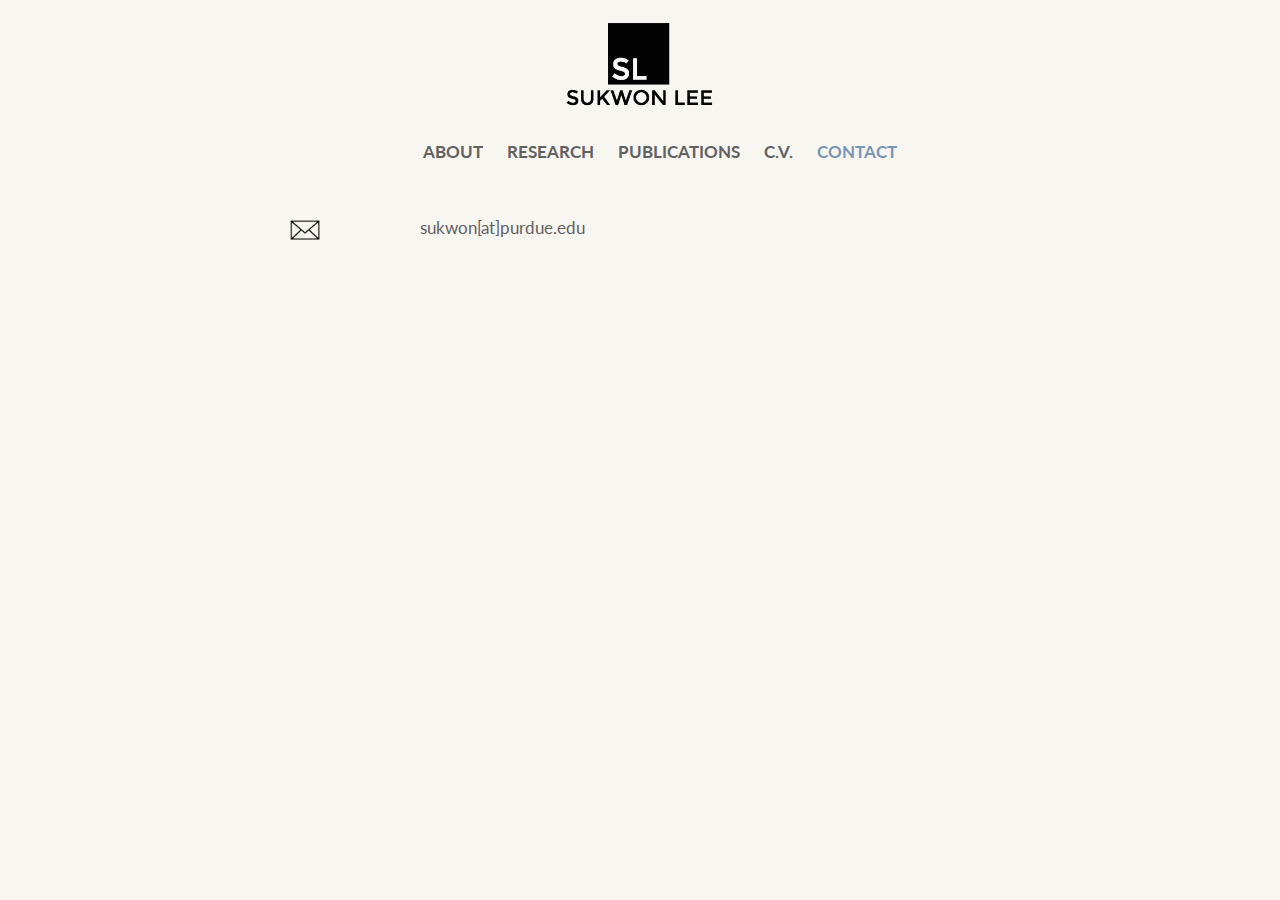
==== contact.html @ 39a6b977 "Start to create my homepage" ====
<!DOCTYPE html>
<html lang="en">
<head>
	<title>Sukwon Lee</title>
	<meta charset="utf-8">
	<meta name="author" content="Sukwon Lee">
	<meta name="keywords" content="Sukwon Lee, Sukwon, Purdue, Industrial Engineering, Human Factors, Visualization, Visualization Literacy">
	<!-- <meta name="description" content=""> -->
	<meta name="viewport" content="width=device-width; initial-scale=1; maximum-scale=1">
	<link type="text/css" rel="stylesheet" href="css/styles.css" />
	<!--[if IE]> <script src="http://html5shiv.googlecode.com/svn/trunk/html5.js"></script><![endif]-->
	<link href='http://fonts.googleapis.com/css?family=Lato:300' rel='stylesheet' type='text/css'>
</head>

<body>
	<header>
		<a href="./index.html" id="logo"><img src="img/sukwon_logo.png" /></a>
		<nav>
			
			<a href="#" id="menu-icon" ></a>
			<ul>
				<li class="nav-item"><a href="./index.html" class="nav-link">ABOUT</a></li>
				<li class="nav-item"><a href="./research.html" class="nav-link">RESEARCH</a></li>
				<li class="nav-item"><a href="./publications.html" class="nav-link">PUBLICATIONS</a></li>
				<li class="nav-item"><a href="./cv.html" class="nav-link">C.V.</a></li>
				<li class="nav-item"><a href="./contact.html" class="current nav-link">CONTACT</a></li>
			</ul>
		</nav>
	</header>

	<section id="wrapper">
		<div class="left-section"><img id="mail" src="img/mail.png" /></div>
		<div class="right-section" id="about">
			<p>sukwon[at]purdue.edu</p>
		</div>

	</section>

</body>
</html>
---- css/styles.css ----
/*RESET*/
/*html, body, div, span, applet, object, iframe, h1, h2, h3, h4, h5, h6, p, blockquote, pre, a, abbr, acronym, address, big, cite, code, del, dfn, em, font, img, ins, kbd, q, s, samp, small, strike, strong, sub, sup, tt, var, b, u, i, center, dl, dt, dd, ol, ul, li, fieldset, form, label, legend, table, caption, tbody, tfoot, thead, tr, th, td {margin:0; padding:0; border:0; outline:0; font-size:100%; vertical-align:baseline; background:transparent;} body {line-height: 1;}ol, ul{list-style:none;} blockquote, q{quotes:none;} blockquote:before, blockquote:after, q:before, q:after{content:'';content:none;} :focus{outline:0;} ins{text-decoration:none;} del{text-decoration:line-through;} table{border-collapse:collapse; border-spacing:0;}*/

/*MAIN*/

body { 
	font-size: 1.05em;
	line-height: 1.25em;
	/*font-family: 'Open Sans', sans-serif;*/
	/*font-family: 'Questrial', sans-serif;*/
	font-family: 'Lato', sans-serif;
	background: #f8f6f1;
	color: #616161;
}

.nav-link {
	color: #616161;
	text-decoration: none;
}

a:hover {
	color: #7995b4;
}

.nav-item {
	display: inline-block;
	padding: 10px;
	font-weight: bold;
}

img {
	width: 100%;
}

header {
	background: #f8f6f1;
	width: 100%;
	height: 180px;
	position: fixed;
	top: 0;
	left: 0;
	z-index: 100;
}

#logo{
	margin-right: auto;
	margin-left: auto;
	max-width: 900px;
	margin-top: 20px;
	width: 150px;
	height: auto;
	display: block;
}

nav {
	margin-right: auto;
	margin-left: auto;
	margin-top: 10px;
	max-width: 900px;
	display:block;
	text-align:center;
}

#menu-icon {
	margin-right: auto;
	margin-left: auto;
	display: hidden;
	width: 40px;
	height: 40px;
	background: url(../img/menu_icon.png) center;
	background-size: 40px 40px;
}

a:hover#menu-icon {
	background-color: #7995b4;
}

ul {
	list-style: none;
}

.current {
	color: #7995b4;
}

#wrapper {
	margin: 180px auto 40px;
	max-width: 900px;
	position: relative;
	padding: 20px
}

.left-section {
	margin-top: 25px;
	width: 230px;
	float: left;
}

#photo {
	width: 200px;
	height: auto;
	border-radius: 5%;
}

.title {
	color: #7995b4;
	font-weight: bold;
	text-decoration: none;
}

.link {
	color: #7995b4;
	/*font-weight: bold;*/
	text-decoration: none;
}

#mail {
	margin-right: auto;
	margin-left: auto;
	width: 30px;
	height: auto;
	margin-top: -5px;
	display: block;
}


/*MEDIA QUERY*/
@media only screen and (max-width : 640px) {

	header {
		position: absolute;
	}

	#menu-icon {
		display:inline-block;
	}

	nav ul, nav:active ul { 
		display: none;
		position: absolute;
		padding: 20px;
		background: #fff;
		border: 5px solid #444;
		right: 20px;
		top: 60px;
		width: 50%;
		border-radius: 4px 0 4px 4px;
	}

	nav li {
		text-align: center;
		width: 100%;
		padding: 10px 0;
		margin: 0;
	}

	nav:hover ul {
		display: block;
	}

	.left-section {
		margin-right: auto;
		margin-left: auto;
		margin-top: 25px;
		width: 200px;
		float: none;
		display: block;
	}
}
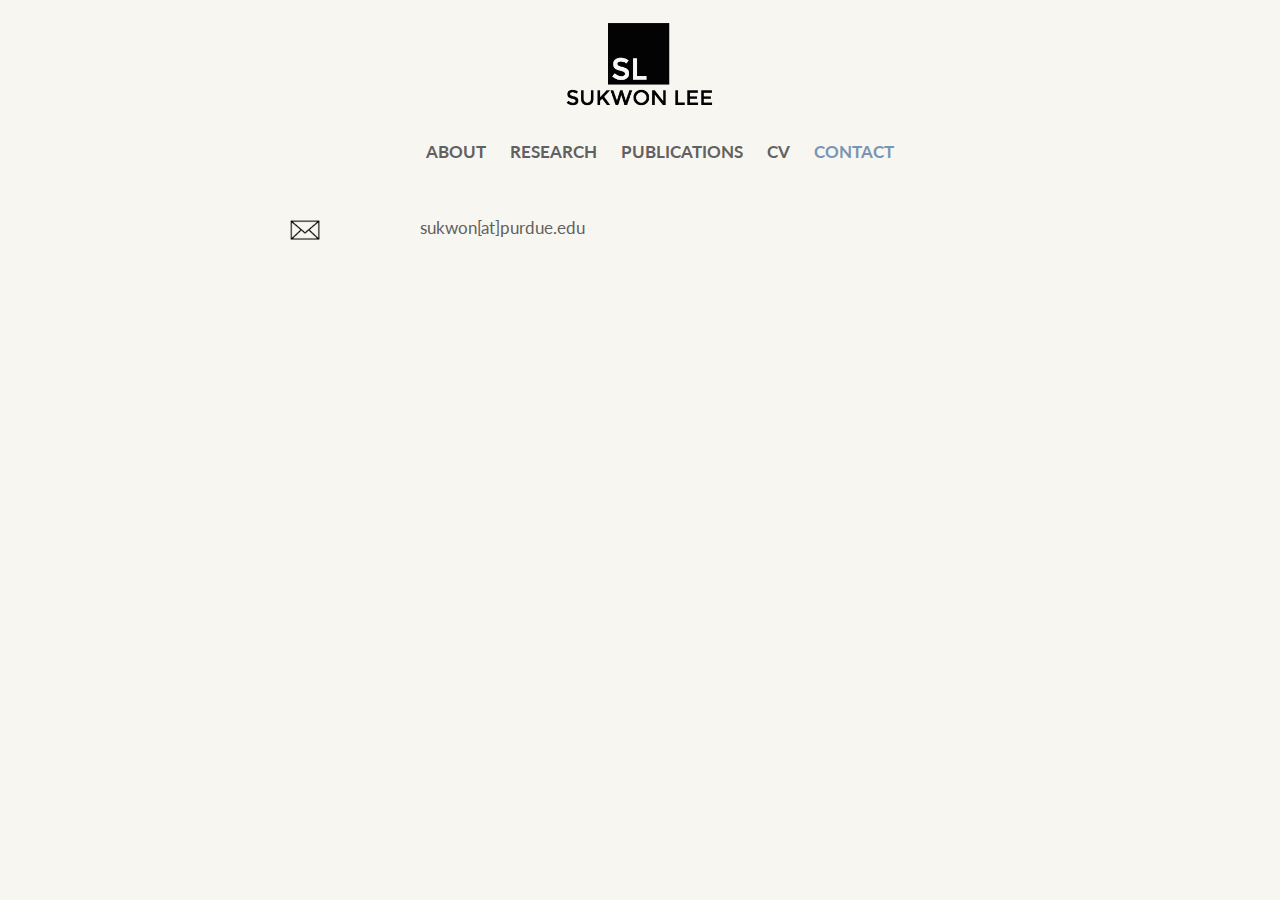
==== commit ecd0b64b: "Edit Publications and CV pages" ====
--- a/contact.html
+++ b/contact.html
@@ -22,7 +22,7 @@
 				<li class="nav-item"><a href="./index.html" class="nav-link">ABOUT</a></li>
 				<li class="nav-item"><a href="./research.html" class="nav-link">RESEARCH</a></li>
 				<li class="nav-item"><a href="./publications.html" class="nav-link">PUBLICATIONS</a></li>
-				<li class="nav-item"><a href="./cv.html" class="nav-link">C.V.</a></li>
+				<li class="nav-item"><a href="./cv.html" class="nav-link">CV</a></li>
 				<li class="nav-item"><a href="./contact.html" class="current nav-link">CONTACT</a></li>
 			</ul>
 		</nav>
--- a/css/styles.css
+++ b/css/styles.css
@@ -1,13 +1,8 @@
-/*RESET*/
-/*html, body, div, span, applet, object, iframe, h1, h2, h3, h4, h5, h6, p, blockquote, pre, a, abbr, acronym, address, big, cite, code, del, dfn, em, font, img, ins, kbd, q, s, samp, small, strike, strong, sub, sup, tt, var, b, u, i, center, dl, dt, dd, ol, ul, li, fieldset, form, label, legend, table, caption, tbody, tfoot, thead, tr, th, td {margin:0; padding:0; border:0; outline:0; font-size:100%; vertical-align:baseline; background:transparent;} body {line-height: 1;}ol, ul{list-style:none;} blockquote, q{quotes:none;} blockquote:before, blockquote:after, q:before, q:after{content:'';content:none;} :focus{outline:0;} ins{text-decoration:none;} del{text-decoration:line-through;} table{border-collapse:collapse; border-spacing:0;}*/
-
 /*MAIN*/
 
 body { 
 	font-size: 1.05em;
 	line-height: 1.25em;
-	/*font-family: 'Open Sans', sans-serif;*/
-	/*font-family: 'Questrial', sans-serif;*/
 	font-family: 'Lato', sans-serif;
 	background: #f8f6f1;
 	color: #616161;
@@ -84,7 +79,7 @@
 }
 
 #wrapper {
-	margin: 180px auto 40px;
+	margin: 180px auto 70px;
 	max-width: 900px;
 	position: relative;
 	padding: 20px
@@ -102,6 +97,10 @@
 	border-radius: 5%;
 }
 
+h3 {
+	clear: both;
+}
+
 .title {
 	color: #7995b4;
 	font-weight: bold;
@@ -110,8 +109,26 @@
 
 .link {
 	color: #7995b4;
-	/*font-weight: bold;*/
+	font-weight: bold;
 	text-decoration: none;
+}
+
+.my-name {
+	font-weight: bold;
+	text-decoration: underline;
+}
+
+.cv-content {
+	width: 600px;
+	float: left;
+	clear: left;
+	display: block;
+	margin-left: 40px;
+}
+
+.cv-date {
+	margin-left: 600;
+	display: block;
 }
 
 #mail {
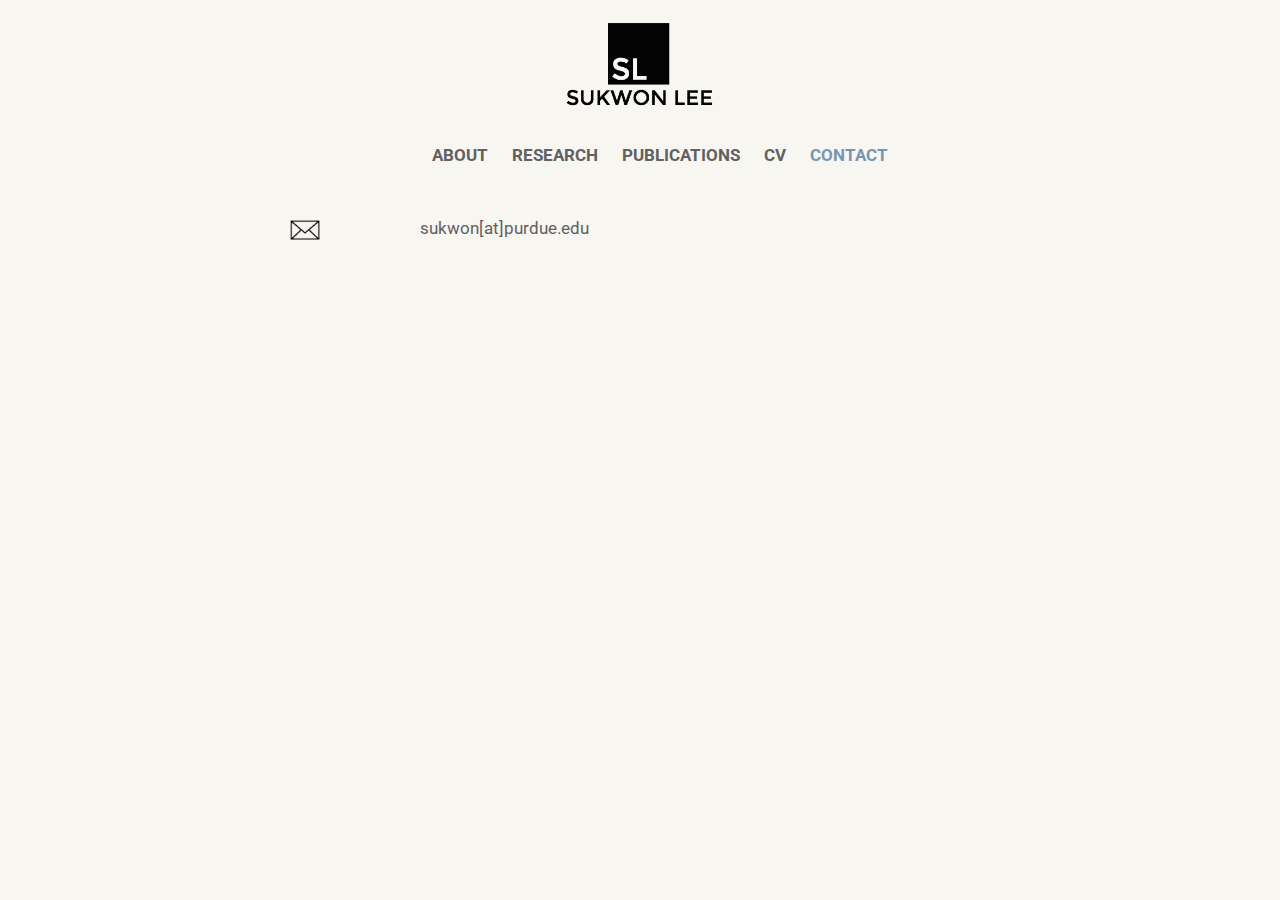
==== commit 916726b8: "Change font" ====
--- a/contact.html
+++ b/contact.html
@@ -1,7 +1,10 @@
 <!DOCTYPE html>
 <html lang="en">
 <head>
-	<title>Sukwon Lee</title>
+	<title>Sukwon Lee - Contact</title>
+	<!-- favicon -->
+	<link rel="shortcut icon" href="img/favicon.ico" type="image/x-icon">
+	<link rel="icon" href="img/favicon.ico" type="image/x-icon">
 	<meta charset="utf-8">
 	<meta name="author" content="Sukwon Lee">
 	<meta name="keywords" content="Sukwon Lee, Sukwon, Purdue, Industrial Engineering, Human Factors, Visualization, Visualization Literacy">
@@ -9,7 +12,18 @@
 	<meta name="viewport" content="width=device-width; initial-scale=1; maximum-scale=1">
 	<link type="text/css" rel="stylesheet" href="css/styles.css" />
 	<!--[if IE]> <script src="http://html5shiv.googlecode.com/svn/trunk/html5.js"></script><![endif]-->
-	<link href='http://fonts.googleapis.com/css?family=Lato:300' rel='stylesheet' type='text/css'>
+	<link href='http://fonts.googleapis.com/css?family=Roboto:300' rel='stylesheet' type='text/css'>
+	<!-- Google Analytics -->
+	<script>
+	  (function(i,s,o,g,r,a,m){i['GoogleAnalyticsObject']=r;i[r]=i[r]||function(){
+	  (i[r].q=i[r].q||[]).push(arguments)},i[r].l=1*new Date();a=s.createElement(o),
+	  m=s.getElementsByTagName(o)[0];a.async=1;a.src=g;m.parentNode.insertBefore(a,m)
+	  })(window,document,'script','//www.google-analytics.com/analytics.js','ga');
+
+	  ga('create', 'UA-63895957-1', 'auto');
+	  ga('send', 'pageview');
+
+	</script>
 </head>
 
 <body>
--- a/css/styles.css
+++ b/css/styles.css
@@ -2,8 +2,8 @@
 
 body { 
 	font-size: 1.05em;
-	line-height: 1.25em;
-	font-family: 'Lato', sans-serif;
+	line-height: 1.40em;
+	font-family: 'Roboto', sans-serif;
 	background: #f8f6f1;
 	color: #616161;
 }
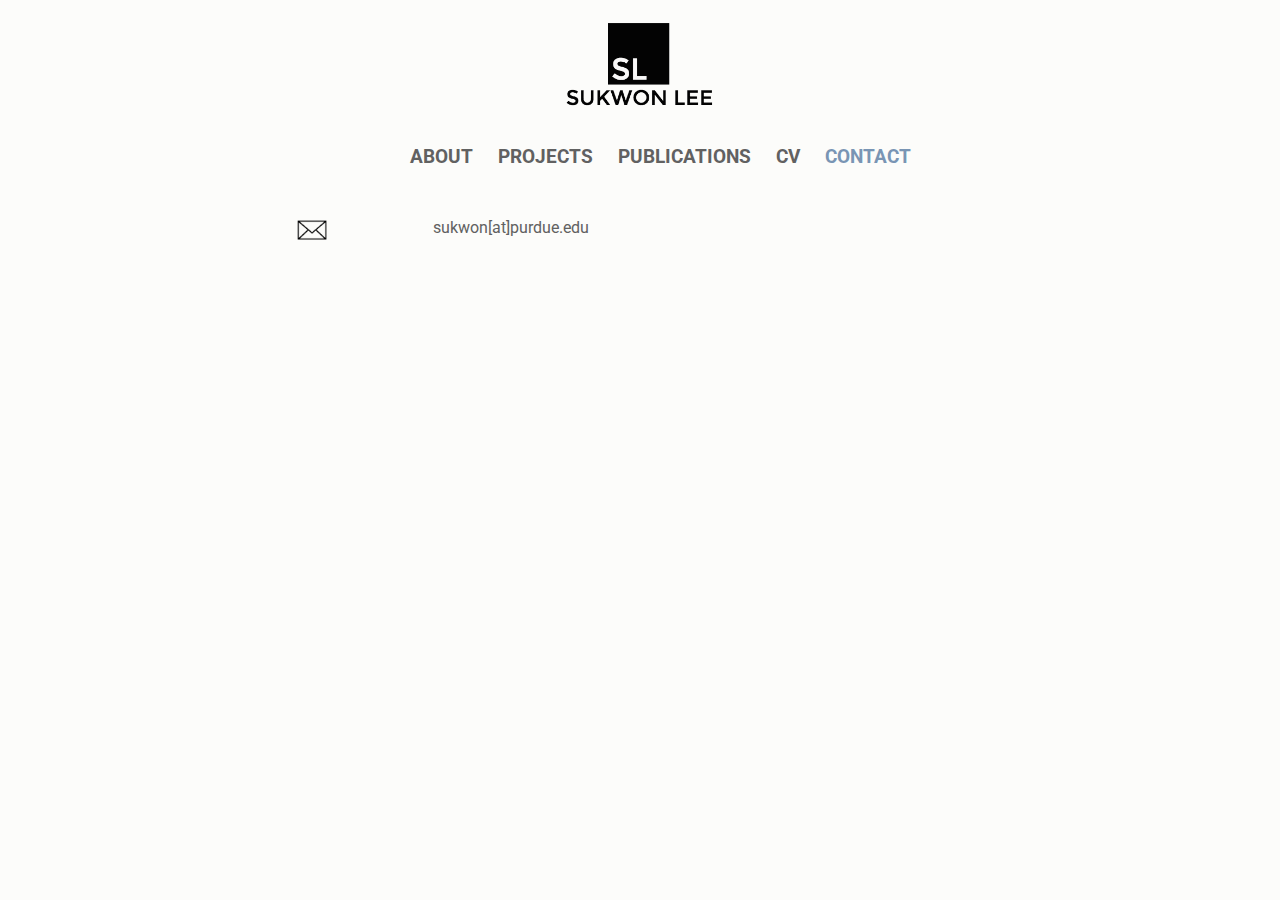
==== commit e47d8cad: "Update Projects page" ====
--- a/contact.html
+++ b/contact.html
@@ -34,7 +34,7 @@
 			<a href="#" id="menu-icon" ></a>
 			<ul>
 				<li class="nav-item"><a href="./index.html" class="nav-link">ABOUT</a></li>
-				<li class="nav-item"><a href="./research.html" class="nav-link">RESEARCH</a></li>
+				<li class="nav-item"><a href="./projects.html" class="nav-link">PROJECTS</a></li>
 				<li class="nav-item"><a href="./publications.html" class="nav-link">PUBLICATIONS</a></li>
 				<li class="nav-item"><a href="./cv.html" class="nav-link">CV</a></li>
 				<li class="nav-item"><a href="./contact.html" class="current nav-link">CONTACT</a></li>
--- a/css/styles.css
+++ b/css/styles.css
@@ -1,11 +1,15 @@
 /*MAIN*/
 
 body { 
-	font-size: 1.05em;
-	line-height: 1.40em;
+	/*font-size: 1.0em;*/
+	line-height: 1.5em;
 	font-family: 'Roboto', sans-serif;
-	background: #f8f6f1;
+	background: #fcfcfa;
 	color: #616161;
+}
+
+.center {
+	text-align: center;
 }
 
 .nav-link {
@@ -14,7 +18,7 @@
 }
 
 a:hover {
-	color: #7995b4;
+	color: #3191fc;
 }
 
 .nav-item {
@@ -28,7 +32,8 @@
 }
 
 header {
-	background: #f8f6f1;
+	font-size: 1.2em;
+	background: #fcfcfa;
 	width: 100%;
 	height: 180px;
 	position: fixed;
@@ -79,6 +84,7 @@
 }
 
 #wrapper {
+	font-size: 1.0em;
 	margin: 180px auto 70px;
 	max-width: 900px;
 	position: relative;
@@ -87,8 +93,13 @@
 
 .left-section {
 	margin-top: 25px;
-	width: 230px;
+	width: 27%;
 	float: left;
+}
+
+.right-section {
+	width: 73%;
+	float: right;
 }
 
 #photo {
@@ -97,6 +108,25 @@
 	border-radius: 5%;
 }
 
+.p-row {
+	width: 100%;
+	display: table;
+}
+
+.col-1 {
+	margin-top: 25px;
+	margin-right: 1em;
+	width: 48%;
+	float: left;
+}
+
+.col-2 {
+	margin-top: 25px;
+	margin-left: 1em;
+	width: 48%;
+	float: right;
+}
+
 h3 {
 	clear: both;
 }
@@ -138,6 +168,20 @@
 	height: auto;
 	margin-top: -5px;
 	display: block;
+}
+
+.p-info {
+	font-size: 0.8em;
+	line-height: 1.2em;
+}
+
+#p-icon {
+	margin-right: 0.5em;
+	margin-left: auto;
+	width: auto;
+	height: 0.9em;
+	opacity: 0.7;
+	/*display: block;*/
 }
 
 
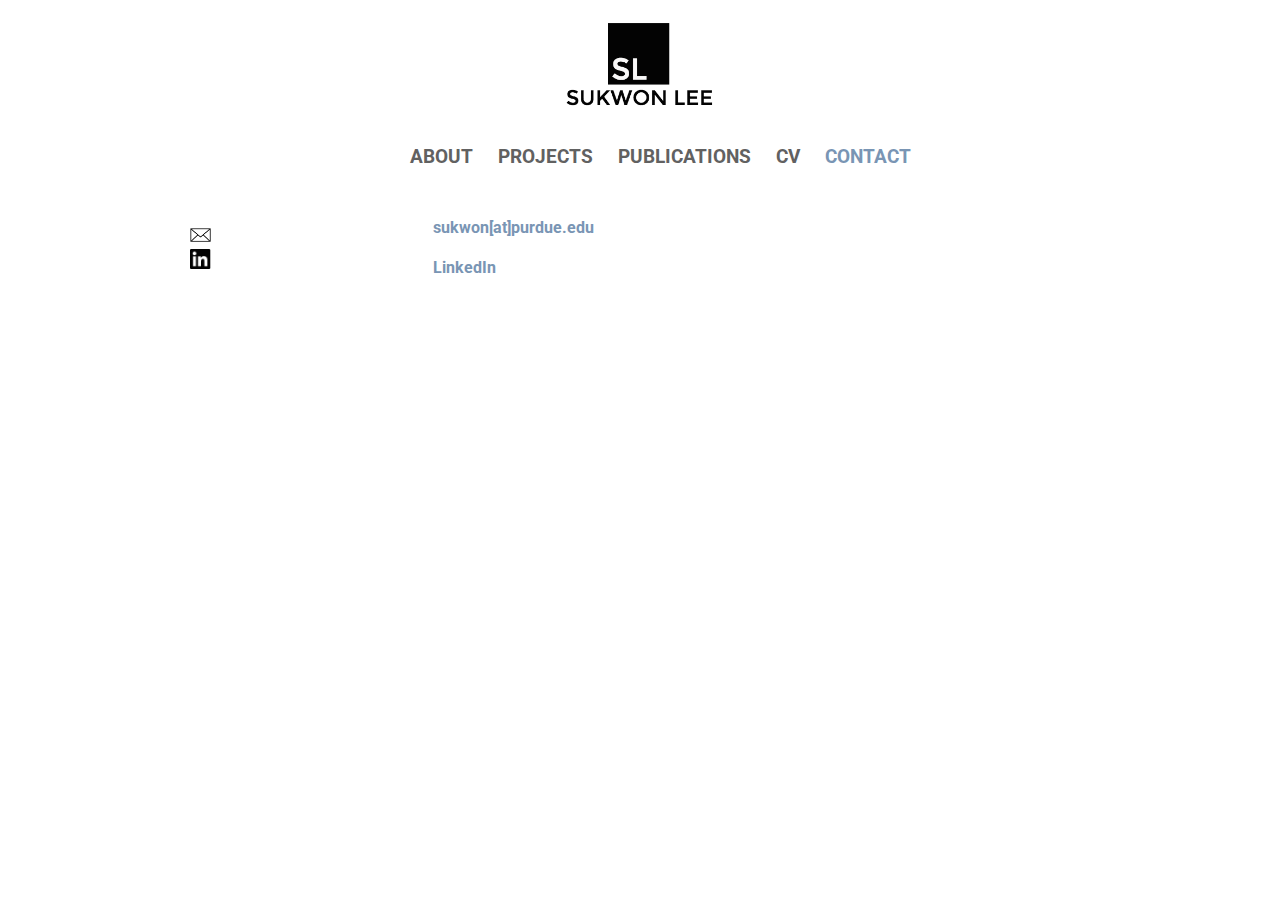
==== commit 72564498: "Update" ====
--- a/contact.html
+++ b/contact.html
@@ -43,11 +43,14 @@
 	</header>
 
 	<section id="wrapper">
-		<div class="left-section"><img id="mail" src="img/mail.png" /></div>
+		<div class="left-section">
+			<img id="mail" src="img/mail.png" /><br/>
+			<img id="mail" src="img/linkedin.png" />
+		</div>
 		<div class="right-section" id="about">
-			<p>sukwon[at]purdue.edu</p>
+			<p><a class="link" href="mailto:sukwon@purdue.edu">sukwon[at]purdue.edu</a></p>
+			<p><a class="link" href="https://www.linkedin.com/in/sukwonlee">LinkedIn</a></p>
 		</div>
-
 	</section>
 
 </body>
--- a/css/styles.css
+++ b/css/styles.css
@@ -4,7 +4,8 @@
 	/*font-size: 1.0em;*/
 	line-height: 1.5em;
 	font-family: 'Roboto', sans-serif;
-	background: #fcfcfa;
+	/*background: #fcfcfa;*/
+	background: #ffffff;
 	color: #616161;
 }
 
@@ -33,7 +34,8 @@
 
 header {
 	font-size: 1.2em;
-	background: #fcfcfa;
+	/*background: #fcfcfa;*/
+	background: #ffffff;
 	width: 100%;
 	height: 180px;
 	position: fixed;
@@ -164,10 +166,17 @@
 #mail {
 	margin-right: auto;
 	margin-left: auto;
-	width: 30px;
+	width: 1.3em;
 	height: auto;
-	margin-top: -5px;
-	display: block;
+	/*margin-top: -5px;*/
+	/*display: block;*/
+}
+
+.p-img {
+	width: 300px;
+	height: 140px;
+	border: 5px solid #ffffff;
+	outline: 1px solid #afafaf;
 }
 
 .p-info {
@@ -181,9 +190,7 @@
 	width: auto;
 	height: 0.9em;
 	opacity: 0.7;
-	/*display: block;*/
-}
-
+}
 
 /*MEDIA QUERY*/
 @media only screen and (max-width : 640px) {
